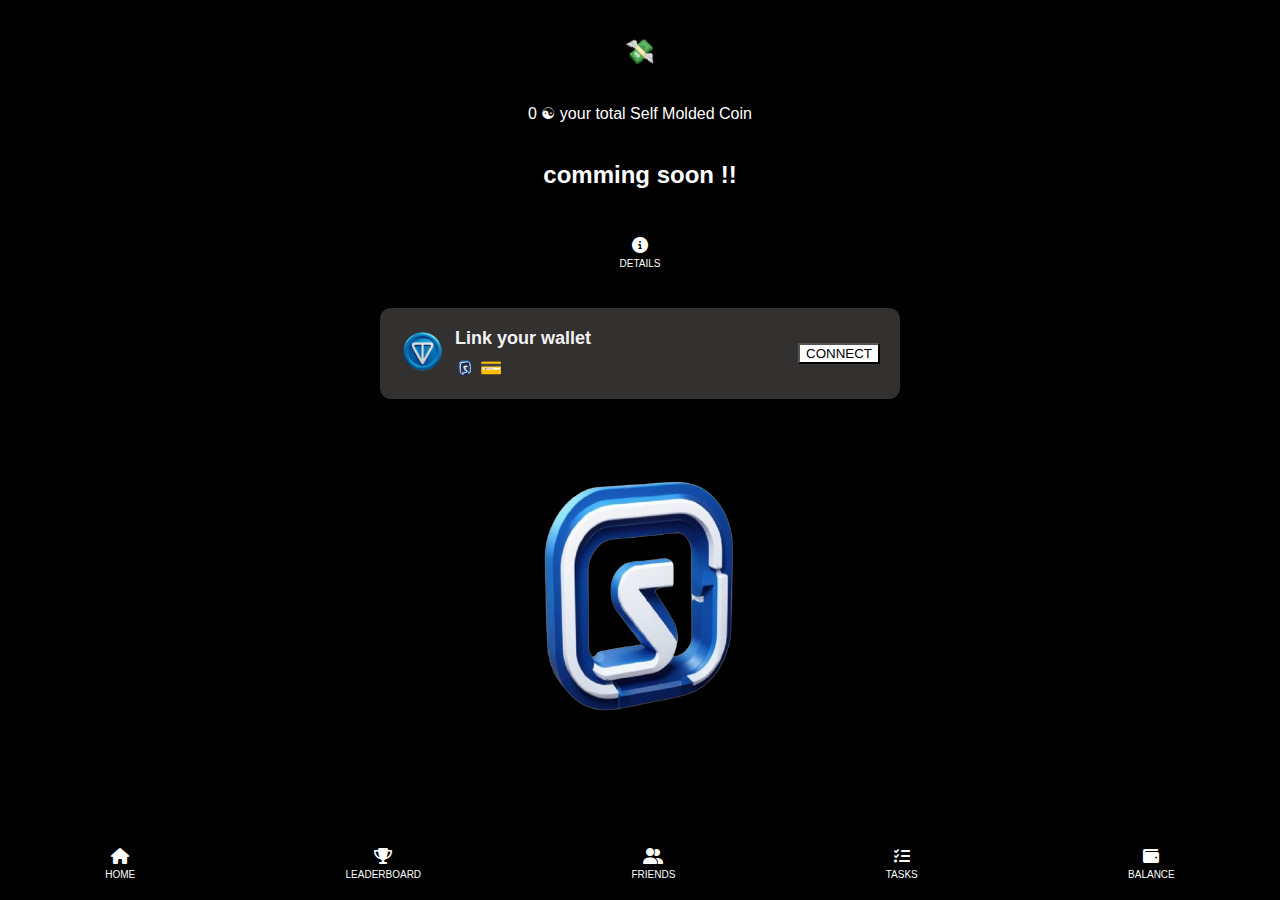
==== balance.html @ 4605c922 "Add files via upload" ====
<!DOCTYPE html>
<html lang="en">
<head>
    <meta charset="UTF-8">
    <meta name="viewport" content="width=device-width, initial-scale=1.0">
    <title>Complete Tasks</title>
    <link rel="stylesheet" href="https://cdnjs.cloudflare.com/ajax/libs/font-awesome/6.5.1/css/all.min.css">
    <link rel="stylesheet" href="material/css/styles.css">
    <style>
        body {
            font-family: Arial, sans-serif;
            text-align: center;
            background-color: #000; 
            color: #fff; 
            margin: 0;
            padding: 0;
        }ver

        #balance-container {
            margin: 20px;
            font-size: 18px;
        }

        .task-container {
            margin: 10px auto;
            max-width: 600px;
        }

        .task {
            margin: 10px auto;
            padding: 20px;
            display: flex;
            align-items: center;
            justify-content: space-between;
            border: 1px solid #000000; 
            border-radius: 12px;
            background-color: #333030; 
            box-shadow: 0 4px 8px rgba(0, 0, 0, 0.2);
            transition: transform 0.3s ease;
            width: 80%;
        }

        .task:hover {
            transform: translateY(-5px);
        }

        .task-detail {
            display: flex;
            align-items: center;
        }

        .task-image img {
            border-radius: 8px;
            margin-right: 10px;
        }

        .task h4 {
            margin: 0;
            font-size: 18px;
            color: #f2f2f2;
        }

        .task-data {
            display: flex;
            align-items: center;
            margin-top: 8px;
        }

        .task-data img {
            margin-right: 5px;
        }

        .task-data h5 {
            margin: 0;
            color: #ffcc00;
            font-size: 18px;
        }

        .task-button {
            background-color: #ffffff; 
            color: rgb(0, 0, 0);
            border: none;
            padding: 10px 20px;
            font-size: 16px;
            cursor: pointer;
            border-radius: 8px;
            transition: background-color 0.3s ease;
        }

        .task-button:hover {
            background-color: #a2aaa0;
        }

        @media (max-width: 600px) {
            .task-container {
                max-width: 100%;
            }

            .task-button {
                padding: 10px 15px;
                font-size: 14px;
            }

            .task h4 {
                font-size: 16px;
            }
           
            
        }
    </style>
</head>
<body>
    <br>

    <div id="balance-container"><h2><b>💸</b></h2><BR>
        <span id="balance">0</span> ☯ your total Self Molded Coin
        <br>    <br>
    </div><h2><b>comming soon !!</b></h2>
   
    
    <br>
       
        <a href="detail.html" class="nav-item"> 
            <i class="fas fa-info-circle"></i> 
            
           <span>DETAILS</span>
        </a>
        
       <BR>
    <div class="task-container">
        <div class="task">
            <div class="task-detail">
                <div class="task-image">
                    <img src="material/images/ton.png" width="45px" alt="">
                </div>
                <div>
                    <h4>Link your wallet </h4>
                    <div class="task-data">
                        <img src="material/images/logo.png" width="20px" alt="Coin Icon">
                        <h5>💳</h5>
                    </div>
                </div>
            </div>
           <button onclick="window.location.href='wat.html'">CONNECT</button>
            

        </div>
        <br> <br>
        <img src="material/images/logo.png" width="50%">
                <nav class="bottom-nav">
            <a href="home.html" class="nav-item">
                <i class="fas fa-home"></i>
                <span>HOME</span>
            </a>
            <a href="leaderboard.html" class="nav-item">
                <i class="fas fa-trophy"></i>
                <span>LEADERBOARD</span>
            </a>
            <a href="invite-friends.html" class="nav-item">
                <i class="fas fa-user-friends"></i>
                <span>FRIENDS</span>
            </a>
            <a href="task.html" class="nav-item">
                <i class="fas fa-tasks"></i>
                <span>TASKS</span>
            </a>
            <a href="balance.html" class="nav-item">
                <i class="fas fa-wallet"></i>
                <span>BALANCE</span>
            </a>
        </nav>

    <script src="material/js/js.js"></script>
    <script src="material/js/main.js"></script>
</body>
</html>
---- material/css/styles.css ----
body {
    font-family: Arial, sans-serif;
    background-color: #000;
    color: #fff;
    margin: 0;
    padding: 0;
    text-align: center;
}

.menu-icon {
    font-size: 24px;
    cursor: pointer;
    padding: 10px;
    text-align: left;
}

h1, h2, p {
    margin: 20px 0;
}

.medal-icon {
    width: 80%;
    margin: 20px 0;
}

.progress-bar {
    width: 80%;
    background-color: #555;
    height: 18px;
    margin: 20px auto;
    border-radius: 5px;
}

.bottom-nav {
    position: fixed;
    bottom: 0;
    left: 0;
    width: 100%;
    background-color: #000000;
    display: flex;
    justify-content: space-around;
    padding: 10px 0;
}

.nav-item {
    color: #fff;
    text-decoration: none;
    font-size: 10px;
    padding: 10px;
    display: flex;
    flex-direction: column;
    align-items: center;
}

.nav-item i {
    font-size: 16px;
    margin-bottom: 5px;
}

.nav-item span {
    font-size: 10px;
}


.task {
    display: flex;
    align-items: center;
    justify-content: space-between;
    padding: 15px;
    background-color: #000000;
    margin-bottom: 10px;
    border-radius: 10px;
}

.task-icon {
    width: 40px;
    margin-right: 10px;
}
.task p {
    font-size: 11px;
}
.task button {
    shape-margin: 0cap;
    color: #000000;
    background-color: rgb(255, 255, 255);
}

.hidden {
    display: none;
}
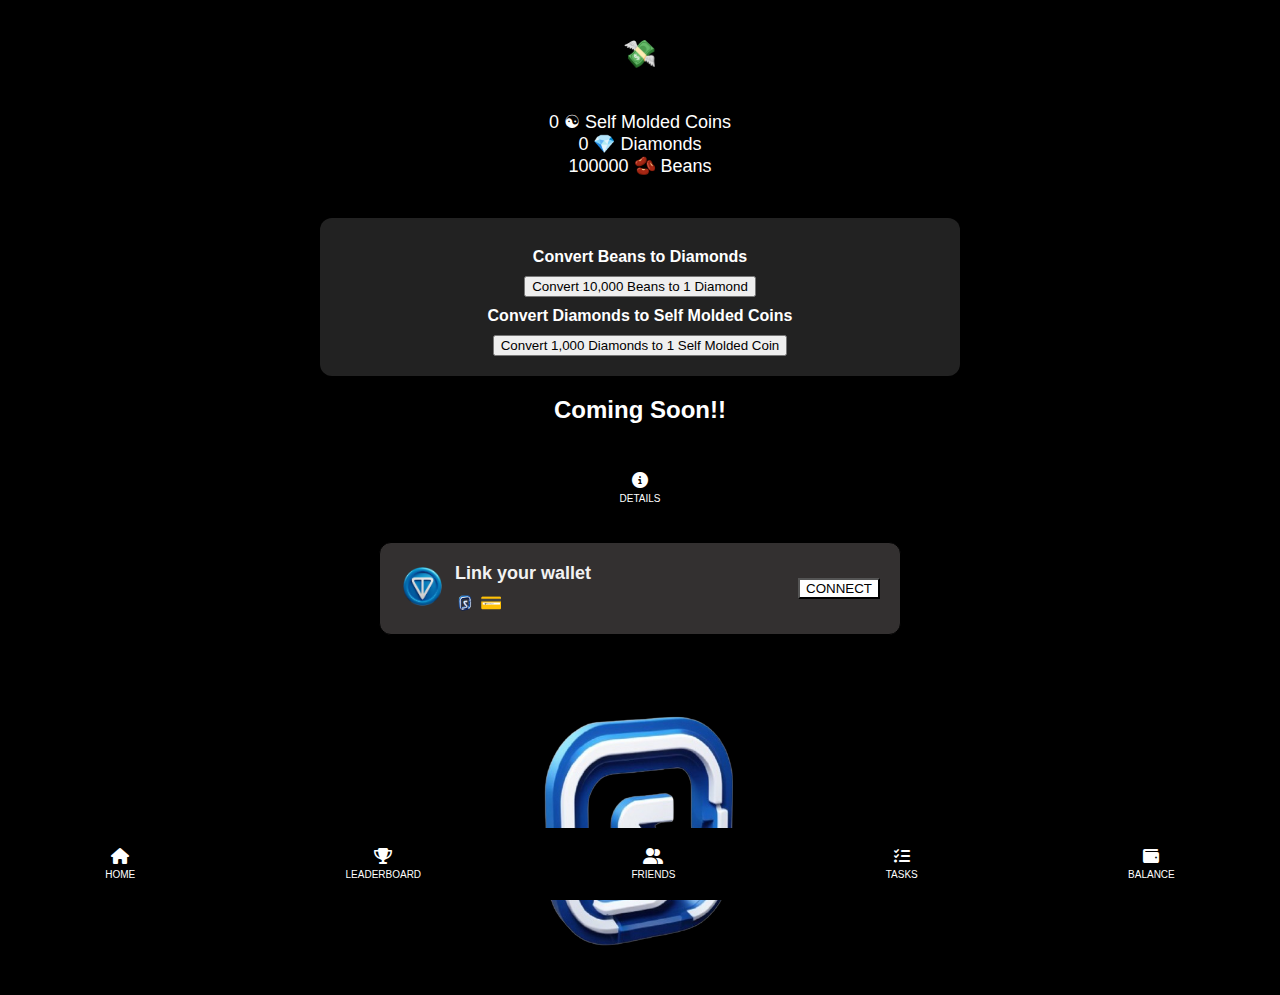
==== commit 0109527a: "Update balance.html" ====
--- a/balance.html
+++ b/balance.html
@@ -1,176 +1,235 @@
-<!DOCTYPE html>
-<html lang="en">
-<head>
-    <meta charset="UTF-8">
-    <meta name="viewport" content="width=device-width, initial-scale=1.0">
-    <title>Complete Tasks</title>
-    <link rel="stylesheet" href="https://cdnjs.cloudflare.com/ajax/libs/font-awesome/6.5.1/css/all.min.css">
-    <link rel="stylesheet" href="material/css/styles.css">
-    <style>
-        body {
-            font-family: Arial, sans-serif;
-            text-align: center;
-            background-color: #000; 
-            color: #fff; 
-            margin: 0;
-            padding: 0;
-        }ver
-
-        #balance-container {
-            margin: 20px;
-            font-size: 18px;
-        }
-
-        .task-container {
-            margin: 10px auto;
-            max-width: 600px;
-        }
-
-        .task {
-            margin: 10px auto;
-            padding: 20px;
-            display: flex;
-            align-items: center;
-            justify-content: space-between;
-            border: 1px solid #000000; 
-            border-radius: 12px;
-            background-color: #333030; 
-            box-shadow: 0 4px 8px rgba(0, 0, 0, 0.2);
-            transition: transform 0.3s ease;
-            width: 80%;
-        }
-
-        .task:hover {
-            transform: translateY(-5px);
-        }
-
-        .task-detail {
-            display: flex;
-            align-items: center;
-        }
-
-        .task-image img {
-            border-radius: 8px;
-            margin-right: 10px;
-        }
-
-        .task h4 {
-            margin: 0;
-            font-size: 18px;
-            color: #f2f2f2;
-        }
-
-        .task-data {
-            display: flex;
-            align-items: center;
-            margin-top: 8px;
-        }
-
-        .task-data img {
-            margin-right: 5px;
-        }
-
-        .task-data h5 {
-            margin: 0;
-            color: #ffcc00;
-            font-size: 18px;
-        }
-
-        .task-button {
-            background-color: #ffffff; 
-            color: rgb(0, 0, 0);
-            border: none;
-            padding: 10px 20px;
-            font-size: 16px;
-            cursor: pointer;
-            border-radius: 8px;
-            transition: background-color 0.3s ease;
-        }
-
-        .task-button:hover {
-            background-color: #a2aaa0;
-        }
-
-        @media (max-width: 600px) {
-            .task-container {
-                max-width: 100%;
-            }
-
-            .task-button {
-                padding: 10px 15px;
-                font-size: 14px;
-            }
-
-            .task h4 {
-                font-size: 16px;
-            }
-           
-            
-        }
-    </style>
-</head>
-<body>
-    <br>
-
-    <div id="balance-container"><h2><b>💸</b></h2><BR>
-        <span id="balance">0</span> ☯ your total Self Molded Coin
-        <br>    <br>
-    </div><h2><b>comming soon !!</b></h2>
-   
-    
-    <br>
-       
-        <a href="detail.html" class="nav-item"> 
-            <i class="fas fa-info-circle"></i> 
-            
-           <span>DETAILS</span>
-        </a>
-        
-       <BR>
-    <div class="task-container">
-        <div class="task">
-            <div class="task-detail">
-                <div class="task-image">
-                    <img src="material/images/ton.png" width="45px" alt="">
-                </div>
-                <div>
-                    <h4>Link your wallet </h4>
-                    <div class="task-data">
-                        <img src="material/images/logo.png" width="20px" alt="Coin Icon">
-                        <h5>💳</h5>
-                    </div>
-                </div>
-            </div>
-           <button onclick="window.location.href='wat.html'">CONNECT</button>
-            
-
-        </div>
-        <br> <br>
-        <img src="material/images/logo.png" width="50%">
-                <nav class="bottom-nav">
-            <a href="home.html" class="nav-item">
-                <i class="fas fa-home"></i>
-                <span>HOME</span>
-            </a>
-            <a href="leaderboard.html" class="nav-item">
-                <i class="fas fa-trophy"></i>
-                <span>LEADERBOARD</span>
-            </a>
-            <a href="invite-friends.html" class="nav-item">
-                <i class="fas fa-user-friends"></i>
-                <span>FRIENDS</span>
-            </a>
-            <a href="task.html" class="nav-item">
-                <i class="fas fa-tasks"></i>
-                <span>TASKS</span>
-            </a>
-            <a href="balance.html" class="nav-item">
-                <i class="fas fa-wallet"></i>
-                <span>BALANCE</span>
-            </a>
-        </nav>
-
-    <script src="material/js/js.js"></script>
-    <script src="material/js/main.js"></script>
-</body>
-</html>
+<!DOCTYPE html>
+<html lang="en">
+<head>
+    <meta charset="UTF-8">
+    <meta name="viewport" content="width=device-width, initial-scale=1.0">
+    <title>Complete Tasks</title>
+    <link rel="stylesheet" href="https://cdnjs.cloudflare.com/ajax/libs/font-awesome/6.5.1/css/all.min.css">
+    <link rel="stylesheet" href="material/css/styles.css">
+    <style>
+        body {
+            font-family: Arial, sans-serif;
+            text-align: center;
+            background-color: #000; 
+            color: #fff; 
+            margin: 0;
+            padding: 0;
+        }
+
+        #balance-container {
+            margin: 20px;
+            font-size: 18px;
+        }
+
+        .conversion-container {
+            margin: 20px auto;
+            max-width: 600px;
+            padding: 20px;
+            background-color: #222;
+            border-radius: 12px;
+            box-shadow: 0 4px 8px rgba(0, 0, 0, 0.2);
+        }
+
+        .conversion-container h4 {
+            margin: 10px 0;
+        }
+
+        .task-container {
+            margin: 10px auto;
+            max-width: 600px;
+        }
+
+        .task {
+            margin: 10px auto;
+            padding: 20px;
+            display: flex;
+            align-items: center;
+            justify-content: space-between;
+            border: 1px solid #000000; 
+            border-radius: 12px;
+            background-color: #333030; 
+            box-shadow: 0 4px 8px rgba(0, 0, 0, 0.2);
+            transition: transform 0.3s ease;
+            width: 80%;
+        }
+
+        .task:hover {
+            transform: translateY(-5px);
+        }
+
+        .task-detail {
+            display: flex;
+            align-items: center;
+        }
+
+        .task-image img {
+            border-radius: 8px;
+            margin-right: 10px;
+        }
+
+        .task h4 {
+            margin: 0;
+            font-size: 18px;
+            color: #f2f2f2;
+        }
+
+        .task-data {
+            display: flex;
+            align-items: center;
+            margin-top: 8px;
+        }
+
+        .task-data img {
+            margin-right: 5px;
+        }
+
+        .task-data h5 {
+            margin: 0;
+            color: #ffcc00;
+            font-size: 18px;
+        }
+
+        .task-button {
+            background-color: #ffffff; 
+            color: rgb(0, 0, 0);
+            border: none;
+            padding: 10px 20px;
+            font-size: 16px;
+            cursor: pointer;
+            border-radius: 8px;
+            transition: background-color 0.3s ease;
+        }
+
+        .task-button:hover {
+            background-color: #a2aaa0;
+        }
+
+        @media (max-width: 600px) {
+            .task-container {
+                max-width: 100%;
+            }
+
+            .task-button {
+                padding: 10px 15px;
+                font-size: 14px;
+            }
+
+            .task h4 {
+                font-size: 16px;
+            }
+        }
+    </style>
+</head>
+<body>
+    <br>
+
+    <!-- Balance Container -->
+    <div id="balance-container">
+        <h2><b>💸</b></h2><br>
+        <span id="self-molded-coins">0</span> ☯ Self Molded Coins<br>
+        <span id="diamonds">0</span> 💎 Diamonds<br>
+        <span id="beans">0</span> 🫘 Beans<br><br>
+    </div>
+
+    <!-- Conversion Section -->
+    <div class="conversion-container">
+        <h4>Convert Beans to Diamonds</h4>
+        <button onclick="convertBeansToDiamonds()">Convert 10,000 Beans to 1 Diamond</button>
+        <h4>Convert Diamonds to Self Molded Coins</h4>
+        <button onclick="convertDiamondsToCoins()">Convert 1,000 Diamonds to 1 Self Molded Coin</button>
+    </div>
+
+    <h2><b>Coming Soon!!</b></h2>
+
+    <br>
+    <a href="detail.html" class="nav-item">
+        <i class="fas fa-info-circle"></i>
+        <span>DETAILS</span>
+    </a>
+    <br>
+
+    <div class="task-container">
+        <div class="task">
+            <div class="task-detail">
+                <div class="task-image">
+                    <img src="material/images/ton.png" width="45px" alt="">
+                </div>
+                <div>
+                    <h4>Link your wallet </h4>
+                    <div class="task-data">
+                        <img src="material/images/logo.png" width="20px" alt="Coin Icon">
+                        <h5>💳</h5>
+                    </div>
+                </div>
+            </div>
+            <button onclick="window.location.href='wat.html'">CONNECT</button>
+        </div>
+        <br><br>
+        <img src="material/images/logo.png" width="50%">
+    </div>
+
+    <nav class="bottom-nav">
+        <a href="home.html" class="nav-item">
+            <i class="fas fa-home"></i>
+            <span>HOME</span>
+        </a>
+        <a href="leaderboard.html" class="nav-item">
+            <i class="fas fa-trophy"></i>
+            <span>LEADERBOARD</span>
+        </a>
+        <a href="invite-friends.html" class="nav-item">
+            <i class="fas fa-user-friends"></i>
+            <span>FRIENDS</span>
+        </a>
+        <a href="task.html" class="nav-item">
+            <i class="fas fa-tasks"></i>
+            <span>TASKS</span>
+        </a>
+        <a href="balance.html" class="nav-item">
+            <i class="fas fa-wallet"></i>
+            <span>BALANCE</span>
+        </a>
+    </nav>
+
+    <script>
+        // Initialize balances
+        let beans = 100000; // Default beans
+        let diamonds = 0; // Default diamonds
+        let selfMoldedCoins = 0; // Default coins
+
+        // Display initial balances
+        function updateDisplay() {
+            document.getElementById('beans').innerText = beans;
+            document.getElementById('diamonds').innerText = diamonds;
+            document.getElementById('self-molded-coins').innerText = selfMoldedCoins;
+        }
+
+        // Convert Beans to Diamonds
+        function convertBeansToDiamonds() {
+            if (beans >= 10000) {
+                beans -= 10000;
+                diamonds += 1;
+                alert('Successfully converted 10,000 Beans to 1 Diamond!');
+            } else {
+                alert('Not enough Beans!');
+            }
+            updateDisplay();
+        }
+
+        // Convert Diamonds to Self Molded Coins
+        function convertDiamondsToCoins() {
+            if (diamonds >= 1000) {
+                diamonds -= 1000;
+                selfMoldedCoins += 1;
+                alert('Successfully converted 1,000 Diamonds to 1 Self Molded Coin!');
+            } else {
+                alert('Not enough Diamonds!');
+            }
+            updateDisplay();
+        }
+
+        // Display balances on page load
+        window.onload = updateDisplay;
+    </script>
+</body>
+</html>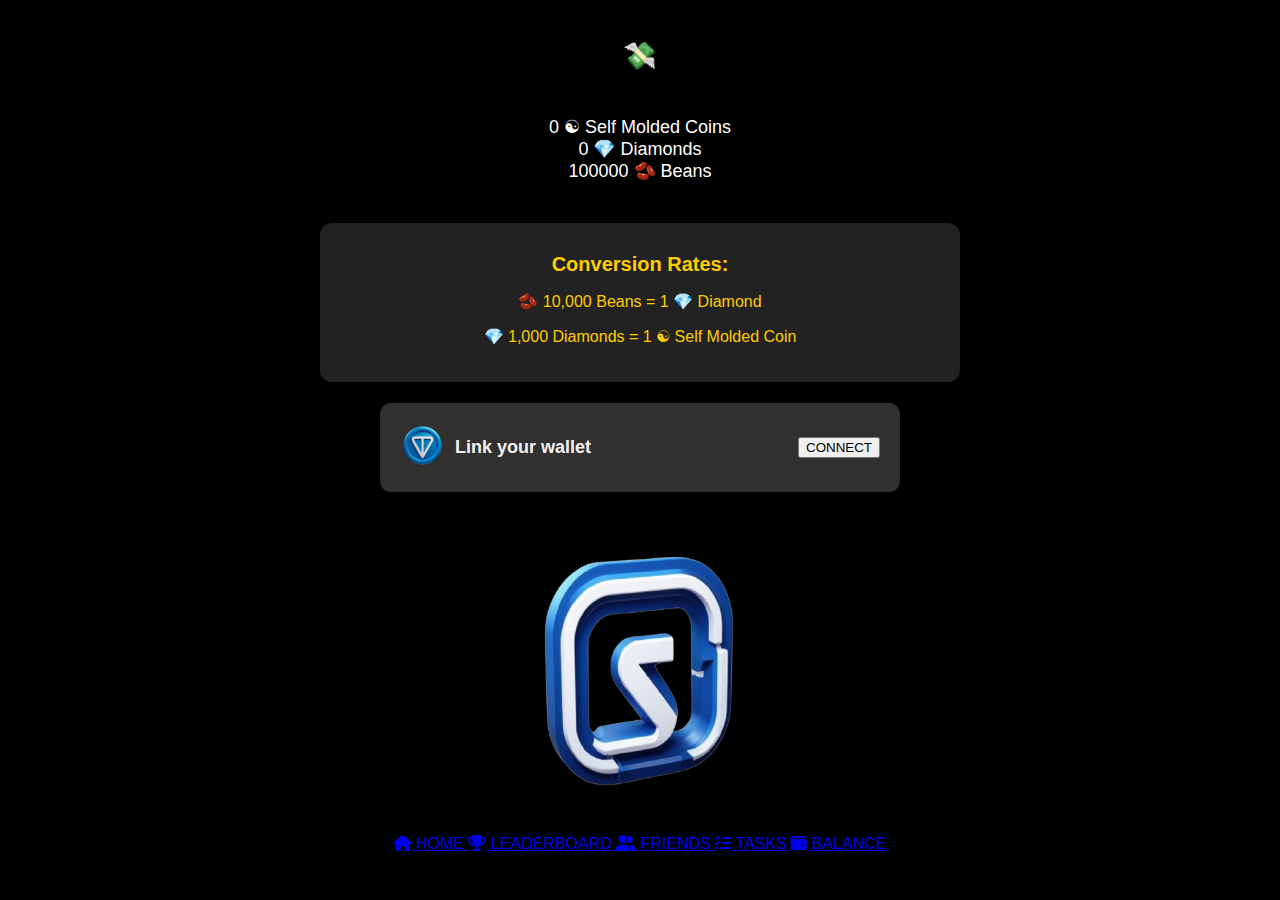
==== commit 03671dde: "Update balance.html" ====
--- a/balance.html
+++ b/balance.html
@@ -5,7 +5,6 @@
     <meta name="viewport" content="width=device-width, initial-scale=1.0">
     <title>Complete Tasks</title>
     <link rel="stylesheet" href="https://cdnjs.cloudflare.com/ajax/libs/font-awesome/6.5.1/css/all.min.css">
-    <link rel="stylesheet" href="material/css/styles.css">
     <style>
         body {
             font-family: Arial, sans-serif;
@@ -21,17 +20,19 @@
             font-size: 18px;
         }
 
-        .conversion-container {
+        .conversion-rates {
             margin: 20px auto;
             max-width: 600px;
             padding: 20px;
             background-color: #222;
             border-radius: 12px;
             box-shadow: 0 4px 8px rgba(0, 0, 0, 0.2);
+            color: #ffcc00;
         }
 
-        .conversion-container h4 {
+        .conversion-rates h4 {
             margin: 10px 0;
+            font-size: 20px;
         }
 
         .task-container {
@@ -73,45 +74,9 @@
             color: #f2f2f2;
         }
 
-        .task-data {
-            display: flex;
-            align-items: center;
-            margin-top: 8px;
-        }
-
-        .task-data img {
-            margin-right: 5px;
-        }
-
-        .task-data h5 {
-            margin: 0;
-            color: #ffcc00;
-            font-size: 18px;
-        }
-
-        .task-button {
-            background-color: #ffffff; 
-            color: rgb(0, 0, 0);
-            border: none;
-            padding: 10px 20px;
-            font-size: 16px;
-            cursor: pointer;
-            border-radius: 8px;
-            transition: background-color 0.3s ease;
-        }
-
-        .task-button:hover {
-            background-color: #a2aaa0;
-        }
-
         @media (max-width: 600px) {
             .task-container {
                 max-width: 100%;
-            }
-
-            .task-button {
-                padding: 10px 15px;
-                font-size: 14px;
             }
 
             .task h4 {
@@ -128,26 +93,17 @@
         <h2><b>💸</b></h2><br>
         <span id="self-molded-coins">0</span> ☯ Self Molded Coins<br>
         <span id="diamonds">0</span> 💎 Diamonds<br>
-        <span id="beans">0</span> 🫘 Beans<br><br>
+        <span id="beans">100000</span> 🫘 Beans<br><br>
     </div>
 
-    <!-- Conversion Section -->
-    <div class="conversion-container">
-        <h4>Convert Beans to Diamonds</h4>
-        <button onclick="convertBeansToDiamonds()">Convert 10,000 Beans to 1 Diamond</button>
-        <h4>Convert Diamonds to Self Molded Coins</h4>
-        <button onclick="convertDiamondsToCoins()">Convert 1,000 Diamonds to 1 Self Molded Coin</button>
+    <!-- Conversion Rates -->
+    <div class="conversion-rates">
+        <h4>Conversion Rates:</h4>
+        <p>🫘 10,000 Beans = 1 💎 Diamond</p>
+        <p>💎 1,000 Diamonds = 1 ☯ Self Molded Coin</p>
     </div>
 
-    <h2><b>Coming Soon!!</b></h2>
-
-    <br>
-    <a href="detail.html" class="nav-item">
-        <i class="fas fa-info-circle"></i>
-        <span>DETAILS</span>
-    </a>
-    <br>
-
+    <!-- Task Section -->
     <div class="task-container">
         <div class="task">
             <div class="task-detail">
@@ -155,19 +111,16 @@
                     <img src="material/images/ton.png" width="45px" alt="">
                 </div>
                 <div>
-                    <h4>Link your wallet </h4>
-                    <div class="task-data">
-                        <img src="material/images/logo.png" width="20px" alt="Coin Icon">
-                        <h5>💳</h5>
-                    </div>
+                    <h4>Link your wallet</h4>
                 </div>
             </div>
-            <button onclick="window.location.href='wat.html'">CONNECT</button>
+            <button onclick="alert('Wallet Connected!')">CONNECT</button>
         </div>
-        <br><br>
+        <br>
         <img src="material/images/logo.png" width="50%">
     </div>
 
+    <!-- Bottom Navigation -->
     <nav class="bottom-nav">
         <a href="home.html" class="nav-item">
             <i class="fas fa-home"></i>
@@ -192,44 +145,40 @@
     </nav>
 
     <script>
-        // Initialize balances
-        let beans = 100000; // Default beans
-        let diamonds = 0; // Default diamonds
-        let selfMoldedCoins = 0; // Default coins
+        let beans = 100000; // Starting Beans
+        let diamonds = 0; // Starting Diamonds
+        let selfMoldedCoins = 0; // Starting Self Molded Coins
 
-        // Display initial balances
+        // Function to display balances
         function updateDisplay() {
             document.getElementById('beans').innerText = beans;
             document.getElementById('diamonds').innerText = diamonds;
             document.getElementById('self-molded-coins').innerText = selfMoldedCoins;
         }
 
-        // Convert Beans to Diamonds
-        function convertBeansToDiamonds() {
-            if (beans >= 10000) {
+        // Function to handle automatic conversions
+        function autoConvert() {
+            // Convert Beans to Diamonds
+            while (beans >= 10000) {
                 beans -= 10000;
                 diamonds += 1;
-                alert('Successfully converted 10,000 Beans to 1 Diamond!');
-            } else {
-                alert('Not enough Beans!');
             }
+
+            // Convert Diamonds to Self Molded Coins
+            while (diamonds >= 1000) {
+                diamonds -= 1000;
+                selfMoldedCoins += 1;
+            }
+
+            // Update the display after conversions
             updateDisplay();
         }
 
-        // Convert Diamonds to Self Molded Coins
-        function convertDiamondsToCoins() {
-            if (diamonds >= 1000) {
-                diamonds -= 1000;
-                selfMoldedCoins += 1;
-                alert('Successfully converted 1,000 Diamonds to 1 Self Molded Coin!');
-            } else {
-                alert('Not enough Diamonds!');
-            }
-            updateDisplay();
-        }
+        // Call autoConvert periodically to check and convert balances
+        setInterval(autoConvert, 1000);
 
-        // Display balances on page load
-        window.onload = updateDisplay;
+        // Initial display update
+        updateDisplay();
     </script>
 </body>
 </html>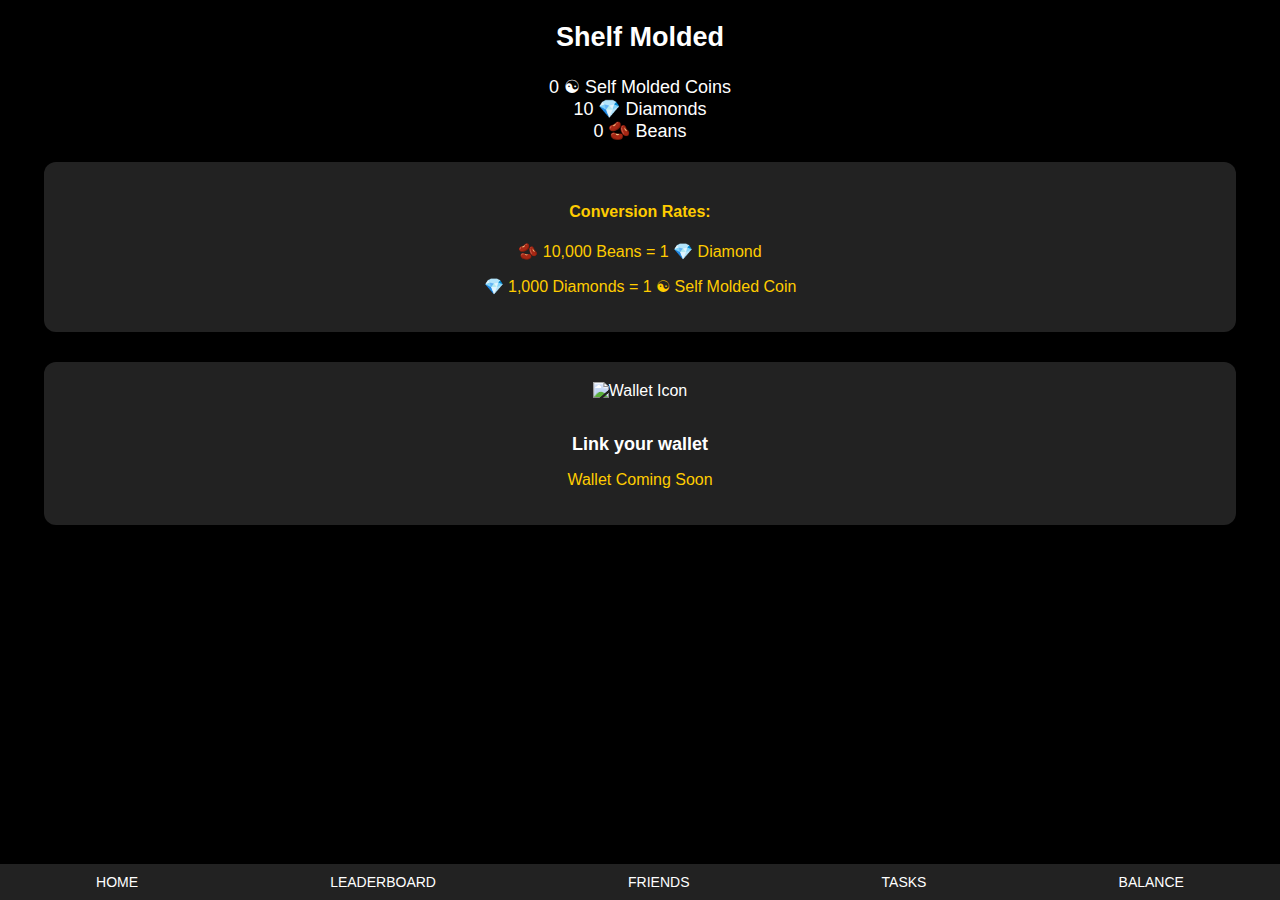
==== commit 1b37a28b: "Update balance.html" ====
--- a/balance.html
+++ b/balance.html
@@ -3,182 +3,129 @@
 <head>
     <meta charset="UTF-8">
     <meta name="viewport" content="width=device-width, initial-scale=1.0">
-    <title>Complete Tasks</title>
-    <link rel="stylesheet" href="https://cdnjs.cloudflare.com/ajax/libs/font-awesome/6.5.1/css/all.min.css">
+    <title>Shelf Molded</title>
     <style>
         body {
             font-family: Arial, sans-serif;
             text-align: center;
-            background-color: #000; 
-            color: #fff; 
+            background-color: #000;
+            color: #fff;
             margin: 0;
             padding: 0;
         }
 
         #balance-container {
-            margin: 20px;
+            margin: 20px auto;
             font-size: 18px;
         }
 
         .conversion-rates {
             margin: 20px auto;
-            max-width: 600px;
+            max-width: 90%;
             padding: 20px;
             background-color: #222;
             border-radius: 12px;
             box-shadow: 0 4px 8px rgba(0, 0, 0, 0.2);
             color: #ffcc00;
+            font-size: 16px;
         }
 
-        .conversion-rates h4 {
-            margin: 10px 0;
-            font-size: 20px;
+        .wallet-section {
+            margin: 30px auto;
+            max-width: 90%;
+            padding: 20px;
+            background-color: #222;
+            border-radius: 12px;
+            color: #fff;
+            text-align: center;
         }
 
-        .task-container {
-            margin: 10px auto;
-            max-width: 600px;
+        .wallet-section img {
+            width: 50px;
+            margin-bottom: 10px;
         }
 
-        .task {
-            margin: 10px auto;
-            padding: 20px;
-            display: flex;
-            align-items: center;
-            justify-content: space-between;
-            border: 1px solid #000000; 
-            border-radius: 12px;
-            background-color: #333030; 
-            box-shadow: 0 4px 8px rgba(0, 0, 0, 0.2);
-            transition: transform 0.3s ease;
-            width: 80%;
+        .wallet-section h4 {
+            font-size: 18px;
+            margin-bottom: 5px;
         }
 
-        .task:hover {
-            transform: translateY(-5px);
+        .wallet-coming-soon {
+            font-size: 16px;
+            color: #ffcc00;
         }
 
-        .task-detail {
+        .bottom-nav {
+            position: fixed;
+            bottom: 0;
+            width: 100%;
+            background-color: #222;
             display: flex;
-            align-items: center;
+            justify-content: space-around;
+            padding: 10px 0;
+            color: #fff;
         }
 
-        .task-image img {
-            border-radius: 8px;
-            margin-right: 10px;
+        .bottom-nav a {
+            color: #fff;
+            text-decoration: none;
+            font-size: 14px;
+            text-align: center;
         }
 
-        .task h4 {
-            margin: 0;
-            font-size: 18px;
-            color: #f2f2f2;
-        }
-
-        @media (max-width: 600px) {
-            .task-container {
-                max-width: 100%;
-            }
-
-            .task h4 {
-                font-size: 16px;
-            }
+        .bottom-nav a i {
+            display: block;
+            font-size: 20px;
         }
     </style>
 </head>
 <body>
-    <br>
 
-    <!-- Balance Container -->
+    <!-- Header Section -->
     <div id="balance-container">
-        <h2><b>💸</b></h2><br>
-        <span id="self-molded-coins">0</span> ☯ Self Molded Coins<br>
-        <span id="diamonds">0</span> 💎 Diamonds<br>
-        <span id="beans">100000</span> 🫘 Beans<br><br>
+        <h2>Shelf Molded</h2>
+        <div>0 ☯ Self Molded Coins</div>
+        <div>10 💎 Diamonds</div>
+        <div>0 🫘 Beans</div>
     </div>
 
-    <!-- Conversion Rates -->
+    <!-- Conversion Rates Section -->
     <div class="conversion-rates">
         <h4>Conversion Rates:</h4>
         <p>🫘 10,000 Beans = 1 💎 Diamond</p>
         <p>💎 1,000 Diamonds = 1 ☯ Self Molded Coin</p>
     </div>
 
-    <!-- Task Section -->
-    <div class="task-container">
-        <div class="task">
-            <div class="task-detail">
-                <div class="task-image">
-                    <img src="material/images/ton.png" width="45px" alt="">
-                </div>
-                <div>
-                    <h4>Link your wallet</h4>
-                </div>
-            </div>
-            <button onclick="alert('Wallet Connected!')">CONNECT</button>
-        </div>
-        <br>
-        <img src="material/images/logo.png" width="50%">
+    <!-- Wallet Section -->
+    <div class="wallet-section">
+        <img src="https://via.placeholder.com/50" alt="Wallet Icon">
+        <h4>Link your wallet</h4>
+        <p class="wallet-coming-soon">Wallet Coming Soon</p>
     </div>
 
     <!-- Bottom Navigation -->
     <nav class="bottom-nav">
-        <a href="home.html" class="nav-item">
+        <a href="home.html">
             <i class="fas fa-home"></i>
             <span>HOME</span>
         </a>
-        <a href="leaderboard.html" class="nav-item">
+        <a href="leaderboard.html">
             <i class="fas fa-trophy"></i>
             <span>LEADERBOARD</span>
         </a>
-        <a href="invite-friends.html" class="nav-item">
+        <a href="invite-friends.html">
             <i class="fas fa-user-friends"></i>
             <span>FRIENDS</span>
         </a>
-        <a href="task.html" class="nav-item">
+        <a href="task.html">
             <i class="fas fa-tasks"></i>
             <span>TASKS</span>
         </a>
-        <a href="balance.html" class="nav-item">
+        <a href="balance.html">
             <i class="fas fa-wallet"></i>
             <span>BALANCE</span>
         </a>
     </nav>
 
-    <script>
-        let beans = 100000; // Starting Beans
-        let diamonds = 0; // Starting Diamonds
-        let selfMoldedCoins = 0; // Starting Self Molded Coins
-
-        // Function to display balances
-        function updateDisplay() {
-            document.getElementById('beans').innerText = beans;
-            document.getElementById('diamonds').innerText = diamonds;
-            document.getElementById('self-molded-coins').innerText = selfMoldedCoins;
-        }
-
-        // Function to handle automatic conversions
-        function autoConvert() {
-            // Convert Beans to Diamonds
-            while (beans >= 10000) {
-                beans -= 10000;
-                diamonds += 1;
-            }
-
-            // Convert Diamonds to Self Molded Coins
-            while (diamonds >= 1000) {
-                diamonds -= 1000;
-                selfMoldedCoins += 1;
-            }
-
-            // Update the display after conversions
-            updateDisplay();
-        }
-
-        // Call autoConvert periodically to check and convert balances
-        setInterval(autoConvert, 1000);
-
-        // Initial display update
-        updateDisplay();
-    </script>
 </body>
 </html>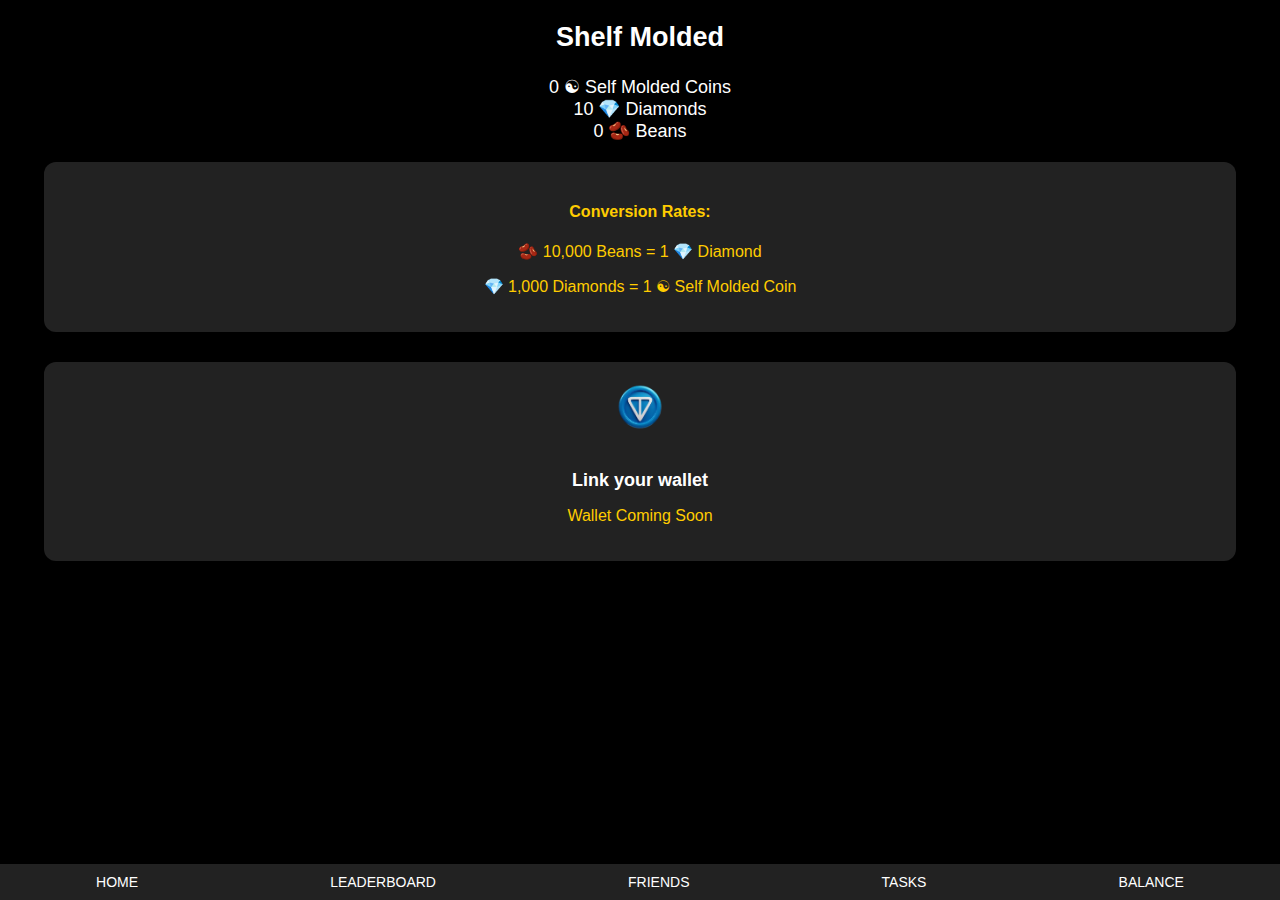
==== commit 7984ff37: "Update balance.html" ====
--- a/balance.html
+++ b/balance.html
@@ -98,7 +98,7 @@
 
     <!-- Wallet Section -->
     <div class="wallet-section">
-        <img src="https://via.placeholder.com/50" alt="Wallet Icon">
+        <img  src="material/images/ton.png" alt="Wallet Icon">
         <h4>Link your wallet</h4>
         <p class="wallet-coming-soon">Wallet Coming Soon</p>
     </div>
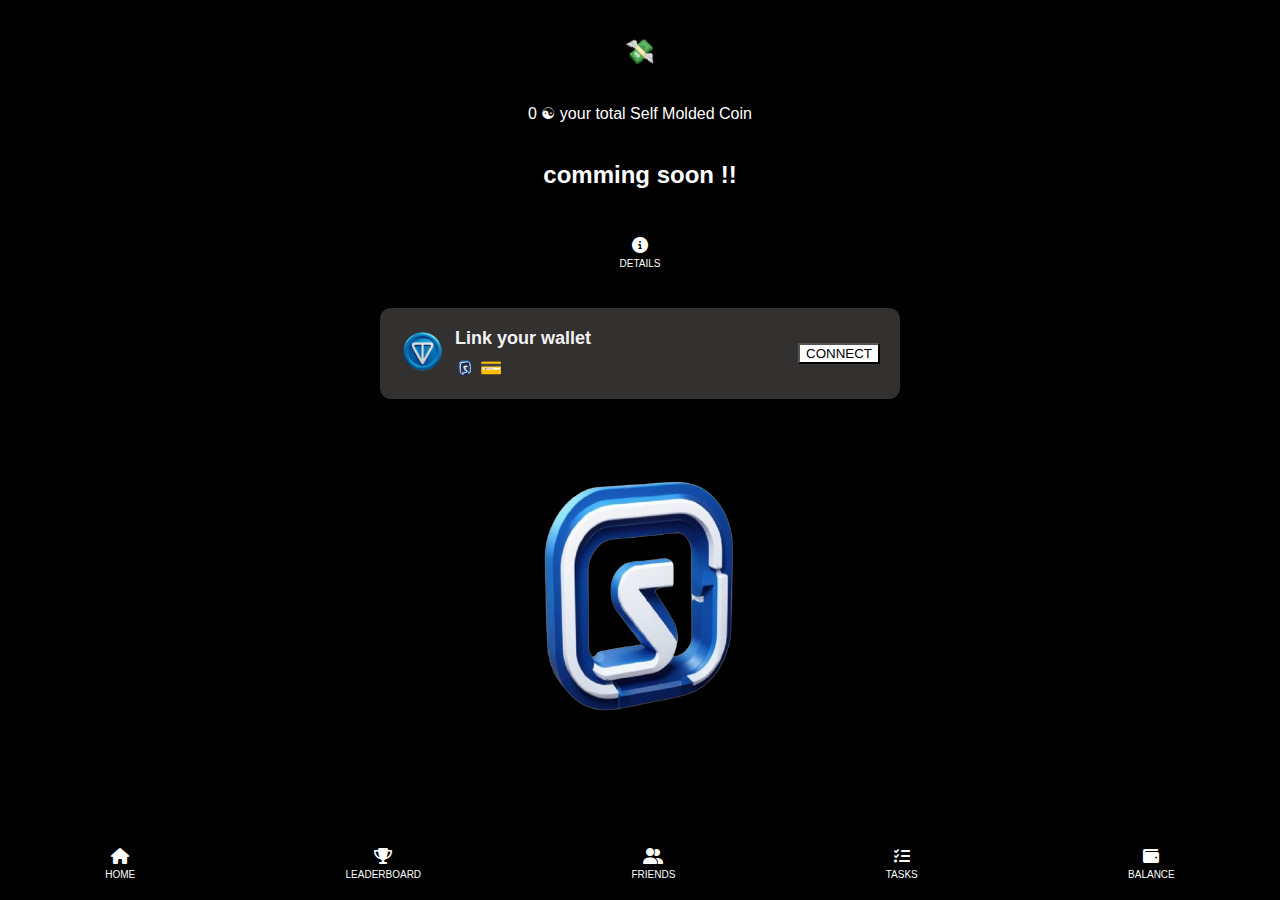
==== commit 3722f66f: "Update balance.html" ====
--- a/balance.html
+++ b/balance.html
@@ -1,131 +1,409 @@
 <!DOCTYPE html>
+
 <html lang="en">
+
 <head>
+
     <meta charset="UTF-8">
+
     <meta name="viewport" content="width=device-width, initial-scale=1.0">
-    <title>Shelf Molded</title>
+
+    <title>Complete Tasks</title>
+
+    <link rel="stylesheet" href="https://cdnjs.cloudflare.com/ajax/libs/font-awesome/6.5.1/css/all.min.css">
+
+    <link rel="stylesheet" href="material/css/styles.css">
+
     <style>
+
         body {
+
             font-family: Arial, sans-serif;
+
             text-align: center;
-            background-color: #000;
-            color: #fff;
+
+            background-color: #000; 
+
+            color: #fff; 
+
             margin: 0;
+
             padding: 0;
-        }
+
+        }ver
+
+
 
         #balance-container {
-            margin: 20px auto;
+
+            margin: 20px;
+
             font-size: 18px;
-        }
-
-        .conversion-rates {
-            margin: 20px auto;
-            max-width: 90%;
+
+        }
+
+
+
+        .task-container {
+
+            margin: 10px auto;
+
+            max-width: 600px;
+
+        }
+
+
+
+        .task {
+
+            margin: 10px auto;
+
             padding: 20px;
-            background-color: #222;
+
+            display: flex;
+
+            align-items: center;
+
+            justify-content: space-between;
+
+            border: 1px solid #000000; 
+
             border-radius: 12px;
+
+            background-color: #333030; 
+
             box-shadow: 0 4px 8px rgba(0, 0, 0, 0.2);
+
+            transition: transform 0.3s ease;
+
+            width: 80%;
+
+        }
+
+
+
+        .task:hover {
+
+            transform: translateY(-5px);
+
+        }
+
+
+
+        .task-detail {
+
+            display: flex;
+
+            align-items: center;
+
+        }
+
+
+
+        .task-image img {
+
+            border-radius: 8px;
+
+            margin-right: 10px;
+
+        }
+
+
+
+        .task h4 {
+
+            margin: 0;
+
+            font-size: 18px;
+
+            color: #f2f2f2;
+
+        }
+
+
+
+        .task-data {
+
+            display: flex;
+
+            align-items: center;
+
+            margin-top: 8px;
+
+        }
+
+
+
+        .task-data img {
+
+            margin-right: 5px;
+
+        }
+
+
+
+        .task-data h5 {
+
+            margin: 0;
+
             color: #ffcc00;
+
+            font-size: 18px;
+
+        }
+
+
+
+        .task-button {
+
+            background-color: #ffffff; 
+
+            color: rgb(0, 0, 0);
+
+            border: none;
+
+            padding: 10px 20px;
+
             font-size: 16px;
-        }
-
-        .wallet-section {
-            margin: 30px auto;
-            max-width: 90%;
-            padding: 20px;
-            background-color: #222;
-            border-radius: 12px;
-            color: #fff;
-            text-align: center;
-        }
-
-        .wallet-section img {
-            width: 50px;
-            margin-bottom: 10px;
-        }
-
-        .wallet-section h4 {
-            font-size: 18px;
-            margin-bottom: 5px;
-        }
-
-        .wallet-coming-soon {
-            font-size: 16px;
-            color: #ffcc00;
-        }
-
-        .bottom-nav {
-            position: fixed;
-            bottom: 0;
-            width: 100%;
-            background-color: #222;
-            display: flex;
-            justify-content: space-around;
-            padding: 10px 0;
-            color: #fff;
-        }
-
-        .bottom-nav a {
-            color: #fff;
-            text-decoration: none;
-            font-size: 14px;
-            text-align: center;
-        }
-
-        .bottom-nav a i {
-            display: block;
-            font-size: 20px;
-        }
+
+            cursor: pointer;
+
+            border-radius: 8px;
+
+            transition: background-color 0.3s ease;
+
+        }
+
+
+
+        .task-button:hover {
+
+            background-color: #a2aaa0;
+
+        }
+
+
+
+        @media (max-width: 600px) {
+
+            .task-container {
+
+                max-width: 100%;
+
+            }
+
+
+
+            .task-button {
+
+                padding: 10px 15px;
+
+                font-size: 14px;
+
+            }
+
+
+
+            .task h4 {
+
+                font-size: 16px;
+
+            }
+
+           
+
+            
+
+        }
+
     </style>
+
 </head>
+
 <body>
 
-    <!-- Header Section -->
-    <div id="balance-container">
-        <h2>Shelf Molded</h2>
-        <div>0 ☯ Self Molded Coins</div>
-        <div>10 💎 Diamonds</div>
-        <div>0 🫘 Beans</div>
-    </div>
-
-    <!-- Conversion Rates Section -->
-    <div class="conversion-rates">
-        <h4>Conversion Rates:</h4>
-        <p>🫘 10,000 Beans = 1 💎 Diamond</p>
-        <p>💎 1,000 Diamonds = 1 ☯ Self Molded Coin</p>
-    </div>
-
-    <!-- Wallet Section -->
-    <div class="wallet-section">
-        <img  src="material/images/ton.png" alt="Wallet Icon">
-        <h4>Link your wallet</h4>
-        <p class="wallet-coming-soon">Wallet Coming Soon</p>
-    </div>
-
-    <!-- Bottom Navigation -->
-    <nav class="bottom-nav">
-        <a href="home.html">
-            <i class="fas fa-home"></i>
-            <span>HOME</span>
+    <br>
+
+
+
+    <div id="balance-container"><h2><b>💸</b></h2><BR>
+
+        <span id="balance">0</span> ☯ your total Self Molded Coin
+
+        <br>    <br>
+
+    </div><h2><b>comming soon !!</b></h2>
+
+   
+
+    
+
+    <br>
+
+       
+
+        <a href="detail.html" class="nav-item"> 
+
+            <i class="fas fa-info-circle"></i> 
+
+            
+
+           <span>DETAILS</span>
+
         </a>
-        <a href="leaderboard.html">
-            <i class="fas fa-trophy"></i>
-            <span>LEADERBOARD</span>
-        </a>
-        <a href="invite-friends.html">
-            <i class="fas fa-user-friends"></i>
-            <span>FRIENDS</span>
-        </a>
-        <a href="task.html">
-            <i class="fas fa-tasks"></i>
-            <span>TASKS</span>
-        </a>
-        <a href="balance.html">
-            <i class="fas fa-wallet"></i>
-            <span>BALANCE</span>
-        </a>
-    </nav>
+
+        
+
+       <BR>
+
+    <div class="task-container">
+
+        <div class="task">
+
+            <div class="task-detail">
+
+                <div class="task-image">
+
+                    <img src="material/images/ton.png" width="45px" alt="">
+
+                </div>
+
+                <div>
+
+                    <h4>Link your wallet </h4>
+
+                    <div class="task-data">
+
+                        <img src="material/images/logo.png" width="20px" alt="Coin Icon">
+
+                        <h5>💳</h5>
+
+                    </div>
+
+                </div>
+
+            </div>
+
+           <button onclick="window.location.href='wat.html'">CONNECT</button>
+
+            
+
+
+
+        </div>
+
+        <br> <br>
+
+        <img src="material/images/logo.png" width="50%">
+
+                <nav class="bottom-nav">
+
+            <a href="home.html" class="nav-item">
+
+                <i class="fas fa-home"></i>
+
+                <span>HOME</span>
+
+            </a>
+
+            <a href="leaderboard.html" class="nav-item">
+
+                <i class="fas fa-trophy"></i>
+
+                <span>LEADERBOARD</span>
+
+            </a>
+
+            <a href="invite-friends.html" class="nav-item">
+
+                <i class="fas fa-user-friends"></i>
+
+                <span>FRIENDS</span>
+
+            </a>
+
+            <a href="task.html" class="nav-item">
+
+                <i class="fas fa-tasks"></i>
+
+                <span>TASKS</span>
+
+            </a>
+
+            <a href="balance.html" class="nav-item">
+
+                <i class="fas fa-wallet"></i>
+
+                <span>BALANCE</span>
+
+            </a>
+
+        </nav>
+
+
+
+    <script src="material/js/js.js"></script>
+
+    <script src="material/js/main.js"></script>
+
+        <script>
+
+    // Update balance in local storage
+
+    function updateBalance(points) {
+
+        let currentBalance = parseInt(localStorage.getItem('balance')) || 0;
+
+        currentBalance += points;
+
+        localStorage.setItem('balance', currentBalance);
+
+    }
+
+
+
+    // Retrieve and display balance from local storage
+
+    function displayBalance() {
+
+        let currentBalance = parseInt(localStorage.getItem('balance')) || 0;
+
+        const balanceElement = document.getElementById('balance');
+
+        if (balanceElement) {
+
+            balanceElement.innerText = currentBalance;
+
+        }
+
+    }
+
+
+
+    // Simulate task completion
+
+    function completeTask(points) {
+
+        updateBalance(points);
+
+        alert('You earned ' + points + ' points! Your balance has been updated.');
+
+        window.location.reload(); // Optional: Reload the page to reflect changes
+
+    }
+
+
+
+    // Call displayBalance on the Balance page when the page loads
+
+    window.onload = function() {
+
+        displayBalance();
+
+    };
+
+</script>
 
 </body>
-</html>+
+</html>
--- a/material/css/styles.css
+++ b/material/css/styles.css
@@ -0,0 +1,90 @@
+body {
+    font-family: Arial, sans-serif;
+    background-color: #000;
+    color: #fff;
+    margin: 0;
+    padding: 0;
+    text-align: center;
+}
+
+.menu-icon {
+    font-size: 24px;
+    cursor: pointer;
+    padding: 10px;
+    text-align: left;
+}
+
+h1, h2, p {
+    margin: 20px 0;
+}
+
+.medal-icon {
+    width: 80%;
+    margin: 20px 0;
+}
+
+.progress-bar {
+    width: 80%;
+    background-color: #555;
+    height: 18px;
+    margin: 20px auto;
+    border-radius: 5px;
+}
+
+.bottom-nav {
+    position: fixed;
+    bottom: 0;
+    left: 0;
+    width: 100%;
+    background-color: #000000;
+    display: flex;
+    justify-content: space-around;
+    padding: 10px 0;
+}
+
+.nav-item {
+    color: #fff;
+    text-decoration: none;
+    font-size: 10px;
+    padding: 10px;
+    display: flex;
+    flex-direction: column;
+    align-items: center;
+}
+
+.nav-item i {
+    font-size: 16px;
+    margin-bottom: 5px;
+}
+
+.nav-item span {
+    font-size: 10px;
+}
+
+
+.task {
+    display: flex;
+    align-items: center;
+    justify-content: space-between;
+    padding: 15px;
+    background-color: #000000;
+    margin-bottom: 10px;
+    border-radius: 10px;
+}
+
+.task-icon {
+    width: 40px;
+    margin-right: 10px;
+}
+.task p {
+    font-size: 11px;
+}
+.task button {
+    shape-margin: 0cap;
+    color: #000000;
+    background-color: rgb(255, 255, 255);
+}
+
+.hidden {
+    display: none;
+}
